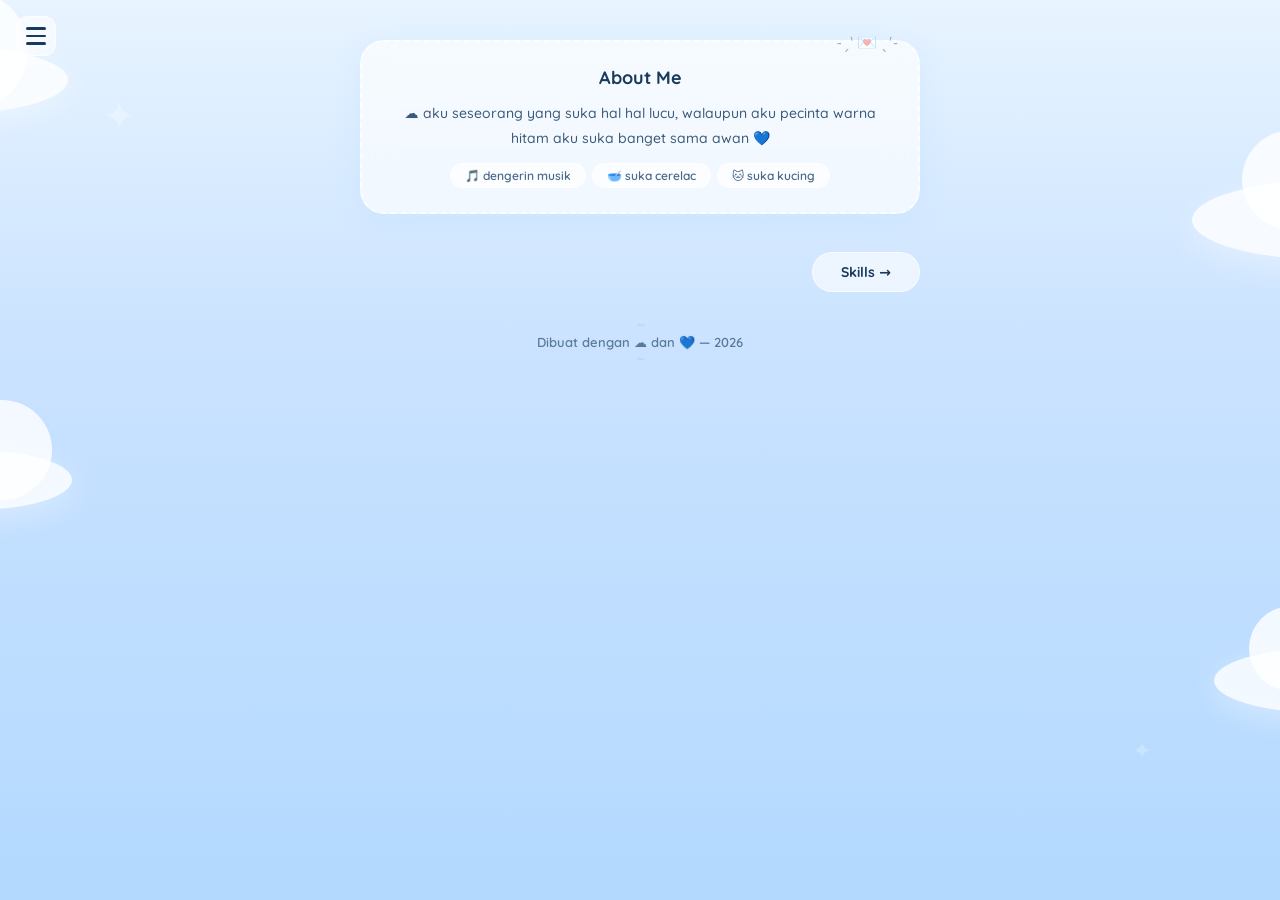
==== about.html @ 667086fc "Deploy pertama" ====
<!DOCTYPE html>
<html lang="id">
<head>
  <meta charset="UTF-8" />
  <meta name="viewport" content="width=device-width, initial-scale=1.0" />
  <title>💌 About Me</title>
  <link rel="stylesheet" href="style.css" />
</head>
<body>
  <div class="clouds">
    <div class="cloud cloud-1"></div>
    <div class="cloud cloud-2"></div>
    <div class="cloud cloud-3"></div>
    <div class="cloud cloud-4"></div>
  </div>

  <div class="hamburger" id="hamburger" onclick="toggleMenu()">
    <span></span>
    <span></span>
    <span></span>
  </div>

  <nav class="menu-overlay" id="menuOverlay">
    <div class="menu-content">
      <a href="index.html" class="menu-link">🏠 Home</a>
      <a href="about.html" class="menu-link">💌 About</a>
      <a href="skills.html" class="menu-link">🌸 Skills</a>
      <a href="projects.html" class="menu-link">🍡 Projects</a>
      <a href="contact.html" class="menu-link">💬 Contact</a>
    </div>
  </nav>

  <div class="container">
    <section class="about" id="about">
      <h2>About Me</h2>
      <p>☁️ aku seseorang yang suka hal hal lucu, walaupun aku pecinta warna hitam aku suka banget sama awan 💙</p>
      <div class="tags">
        <span>🎵 dengerin musik</span>
        <span>🥣 suka cerelac</span>
        <span>🐱 suka kucing</span>
      </div>
    </section>

    <div style="text-align:right">
      <a href="skills.html" class="next-link">Skills →</a>
    </div>

    <footer>
      <p>Dibuat dengan ☁️ dan 💙 — 2026</p>
    </footer>
  </div>

<script>
  function toggleMenu() {
    document.getElementById('hamburger').classList.toggle('open');
    document.getElementById('menuOverlay').classList.toggle('open');
  }
</script>
</body>
</html>
---- style.css ----
@import url('https://fonts.googleapis.com/css2?family=Quicksand:wght@400;600;700&display=swap');

* {
  margin: 0;
  padding: 0;
  box-sizing: border-box;
}

body {
  font-family: 'Quicksand', 'Segoe UI', system-ui, sans-serif;
  background: linear-gradient(180deg, #e8f4ff 0%, #c9e2ff 40%, #b3d9ff 100%);
  min-height: 100vh;
  position: relative;
  overflow-x: hidden;
  color: #2c3e50;
}

body::before {
  content: '✦';
  font-size: 40px;
  position: fixed;
  top: 10%;
  left: 8%;
  color: rgba(255, 255, 255, 0.3);
  animation: twinkle 3s ease-in-out infinite;
}
body::after {
  content: '✦';
  font-size: 24px;
  position: fixed;
  bottom: 15%;
  right: 10%;
  color: rgba(255, 255, 255, 0.25);
  animation: twinkle 4s ease-in-out infinite 1s;
}

@keyframes twinkle {
  0%, 100% { opacity: 0.3; transform: scale(1); }
  50% { opacity: 1; transform: scale(1.3); }
}

/* ===== AWAN ===== */
.clouds {
  position: fixed;
  top: 0;
  left: 0;
  width: 100%;
  height: 100%;
  pointer-events: none;
  z-index: 0;
}

.cloud {
  position: absolute;
  background: rgba(255, 255, 255, 0.8);
  border-radius: 50%;
  box-shadow:
    0 8px 32px rgba(255, 255, 255, 0.4),
    inset 0 -4px 12px rgba(255, 255, 255, 0.2);
}

.cloud::before,
.cloud::after {
  content: '';
  position: absolute;
  background: inherit;
  border-radius: 50%;
}

.cloud-1 {
  width: 260px;
  height: 70px;
  top: 5%;
  left: -15%;
  animation: float 22s ease-in-out infinite;
}
.cloud-1::before {
  width: 90px;
  height: 90px;
  top: -45px;
  left: 40px;
}
.cloud-1::after {
  width: 120px;
  height: 120px;
  top: -55px;
  left: 100px;
}

.cloud-2 {
  width: 280px;
  height: 80px;
  top: 20%;
  right: -15%;
  animation: float 26s ease-in-out infinite reverse;
}
.cloud-2::before {
  width: 100px;
  height: 100px;
  top: -50px;
  left: 50px;
}
.cloud-2::after {
  width: 140px;
  height: 140px;
  top: -60px;
  left: 120px;
}

.cloud-3 {
  width: 200px;
  height: 60px;
  top: 50%;
  left: -10%;
  animation: float 24s ease-in-out infinite 3s;
}
.cloud-3::before {
  width: 80px;
  height: 80px;
  top: -40px;
  left: 30px;
}
.cloud-3::after {
  width: 100px;
  height: 100px;
  top: -50px;
  left: 80px;
}

.cloud-4 {
  width: 220px;
  height: 65px;
  top: 72%;
  right: -12%;
  animation: float 20s ease-in-out infinite 5s reverse;
}
.cloud-4::before {
  width: 85px;
  height: 85px;
  top: -42px;
  left: 35px;
}
.cloud-4::after {
  width: 110px;
  height: 110px;
  top: -52px;
  left: 90px;
}

@keyframes float {
  0%, 100% { transform: translateX(0); }
  50% { transform: translateX(100px); }
}

/* ===== KONTEN ===== */
.container {
  position: relative;
  z-index: 1;
  max-width: 600px;
  margin: 0 auto;
  padding: 40px 20px;
}

header {
  text-align: center;
  margin-bottom: 36px;
}

.avatar {
  margin-bottom: 16px;
  animation: bounce 2.5s ease-in-out infinite;
}

.foto-wrapper {
  width: 150px;
  height: 150px;
  border-radius: 50%;
  overflow: hidden;
  border: 4px solid rgba(255, 255, 255, 0.9);
  box-shadow: 0 6px 24px rgba(179, 217, 255, 0.5);
  display: inline-block;
}

.foto-profil {
  width: 100%;
  height: 100%;
  object-fit: cover;
  object-position: center;
  transform: scale(1.5);
}

@keyframes bounce {
  0%, 100% { transform: translateY(0); }
  50% { transform: translateY(-10px); }
}

h1 {
  font-size: 26px;
  font-weight: 700;
  background: linear-gradient(135deg, #1a3a5c, #6da5d9, #b3d9ff, #1a3a5c);
  background-size: 300% auto;
  -webkit-background-clip: text;
  background-clip: text;
  -webkit-text-fill-color: transparent;
  animation: gradientShift 4s ease-in-out infinite;
}

@keyframes gradientShift {
  0%, 100% { background-position: 0% center; }
  50% { background-position: 100% center; }
}

.subtitle {
  font-size: 15px;
  color: #5a7a9a;
  margin-top: 8px;
  font-weight: 600;
}

/* ===== SEKSI ===== */
section {
  background: rgba(255, 255, 255, 0.65);
  backdrop-filter: blur(16px);
  border-radius: 24px;
  padding: 24px;
  margin-bottom: 18px;
  box-shadow: 0 6px 28px rgba(179, 217, 255, 0.3);
  border: 2px dashed rgba(255, 255, 255, 0.7);
  position: relative;
  text-align: center;
}

section::before {
  position: absolute;
  top: -10px;
  right: 20px;
  font-size: 16px;
  opacity: 0.4;
}

.about::before {
  content: '˗ˏˋ 💌 ˎˊ˗';
}

.skills::before {
  content: '˗ˏˋ 🌸 ˎˊ˗';
}

.projects::before {
  content: '˗ˏˋ 🍡 ˎˊ˗';
}

.contact::before {
  content: '˗ˏˋ 💬 ˎˊ˗';
}

h2 {
  font-size: 18px;
  font-weight: 700;
  color: #1a3a5c;
  margin-bottom: 12px;
  text-align: center;
}

.about p {
  line-height: 1.8;
  font-size: 14px;
  color: #3a5a7a;
  font-weight: 500;
}

.skill-tags {
  display: flex;
  flex-wrap: wrap;
  gap: 8px;
  justify-content: center;
}

.skill-tags span {
  background: linear-gradient(135deg, #d4e8ff, #b3d9ff);
  color: #1a3a5c;
  padding: 6px 16px;
  border-radius: 30px;
  font-size: 13px;
  font-weight: 600;
  border: 1px solid rgba(255, 255, 255, 0.6);
  cursor: pointer;
  transition: transform 0.15s ease;
  user-select: none;
}

.skill-tags span:active {
  animation: pop 0.3s ease;
}

@keyframes pop {
  0% { transform: scale(1); }
  40% { transform: scale(0.85); }
  70% { transform: scale(1.1); }
  100% { transform: scale(1); }
}

.tags {
  display: flex;
  flex-wrap: wrap;
  gap: 6px;
  margin-top: 12px;
  justify-content: center;
}

.tags span {
  background: rgba(255, 255, 255, 0.7);
  color: #4a6a8a;
  padding: 4px 14px;
  border-radius: 20px;
  font-size: 12px;
  font-weight: 600;
  border: 1px solid rgba(255, 255, 255, 0.5);
  cursor: pointer;
  user-select: none;
}

.project-grid {
  display: grid;
  grid-template-columns: 1fr 1fr;
  gap: 12px;
  max-width: 400px;
  margin: 0 auto;
}

.project-card-link {
  text-decoration: none;
  color: inherit;
  display: block;
}

.project-card {
  background: linear-gradient(145deg, rgba(255,255,255,0.8), rgba(255,255,255,0.4));
  border-radius: 20px;
  padding: 32px 16px;
  border: none;
  transition: transform 0.3s ease, box-shadow 0.3s ease;
  cursor: pointer;
  user-select: none;
  text-align: center;
  aspect-ratio: 1 / 1;
  display: flex;
  flex-direction: column;
  align-items: center;
  justify-content: center;
  box-shadow:
    0 4px 16px rgba(179, 217, 255, 0.2),
    inset 0 1px 0 rgba(255,255,255,0.8);
  backdrop-filter: blur(8px);
}

.project-card:hover {
  transform: translateY(-6px) scale(1.02);
  box-shadow:
    0 12px 40px rgba(179, 217, 255, 0.35),
    inset 0 1px 0 rgba(255,255,255,0.9);
}

.project-card .card-emoji {
  font-size: 36px;
  margin-bottom: 8px;
}

.project-card .card-title {
  font-size: 14px;
  font-weight: 700;
  color: #1a3a5c;
}

.hamburger {
  position: fixed;
  top: 16px;
  left: 16px;
  z-index: 100;
  width: 40px;
  height: 40px;
  border-radius: 12px;
  background: rgba(255, 255, 255, 0.6);
  backdrop-filter: blur(8px);
  border: 1px solid rgba(255, 255, 255, 0.6);
  display: flex;
  flex-direction: column;
  align-items: center;
  justify-content: center;
  gap: 5px;
  cursor: pointer;
  transition: transform 0.2s ease;
}

.hamburger span {
  display: block;
  width: 20px;
  height: 2.5px;
  background: #1a3a5c;
  border-radius: 2px;
  transition: all 0.3s ease;
}

.hamburger.open span:nth-child(1) {
  transform: rotate(45deg) translate(5px, 5px);
}
.hamburger.open span:nth-child(2) {
  opacity: 0;
}
.hamburger.open span:nth-child(3) {
  transform: rotate(-45deg) translate(5px, -5px);
}

.menu-overlay {
  position: fixed;
  top: 0; left: 0; width: 100%; height: 100%;
  z-index: 90;
  background: rgba(255, 255, 255, 0.5);
  backdrop-filter: blur(20px);
  display: flex;
  align-items: center;
  justify-content: center;
  opacity: 0;
  pointer-events: none;
  transition: opacity 0.3s ease;
}

.menu-overlay.open {
  opacity: 1;
  pointer-events: auto;
}

.menu-content {
  display: flex;
  flex-direction: column;
  gap: 20px;
  text-align: center;
}

.menu-link {
  font-family: 'Quicksand', sans-serif;
  font-size: 22px;
  font-weight: 700;
  color: #1a3a5c;
  text-decoration: none;
  transition: transform 0.2s ease;
  padding: 8px 24px;
  border-radius: 16px;
}

.menu-link:hover {
  transform: scale(1.1);
  background: rgba(255, 255, 255, 0.4);
}

html {
  scroll-behavior: smooth;
}

.sparkle-container {
  position: fixed;
  top: 0;
  left: 0;
  width: 100%;
  height: 100%;
  pointer-events: none;
  z-index: 999;
}

.next-link {
  display: inline-block;
  margin-top: 20px;
  padding: 10px 28px;
  background: rgba(255,255,255,0.6);
  backdrop-filter: blur(8px);
  border-radius: 30px;
  color: #1a3a5c;
  text-decoration: none;
  font-weight: 700;
  font-size: 14px;
  border: 1px solid rgba(255,255,255,0.6);
  transition: transform 0.2s ease, box-shadow 0.2s ease;
}

.next-link:hover {
  transform: scale(1.05);
  box-shadow: 0 4px 20px rgba(179, 217, 255, 0.4);
}



footer {
  text-align: center;
  padding: 24px 20px;
  color: #5a7a9a;
  font-size: 13px;
  font-weight: 600;
}

footer::before,
footer::after {
  content: ' ～';
  color: #b3d9ff;
}
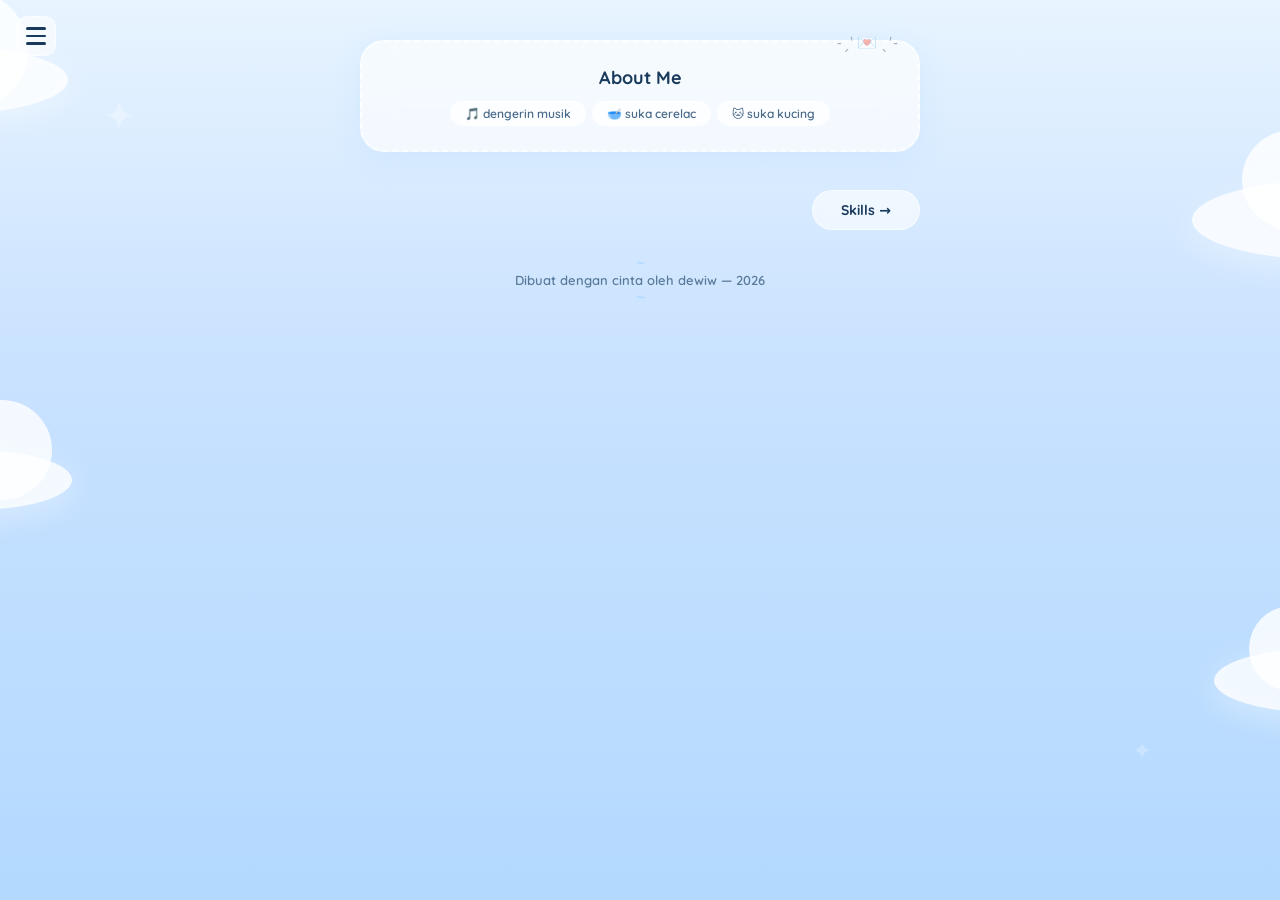
==== commit 16a1ca8a: "Hapus paragraf tentang saya di aboutme" ====
--- a/about.html
+++ b/about.html
@@ -33,7 +33,6 @@
   <div class="container">
     <section class="about" id="about">
       <h2>About Me</h2>
-      <p>☁️ aku seseorang yang suka hal hal lucu, walaupun aku pecinta warna hitam aku suka banget sama awan 💙</p>
       <div class="tags">
         <span>🎵 dengerin musik</span>
         <span>🥣 suka cerelac</span>
@@ -46,7 +45,7 @@
     </div>
 
     <footer>
-      <p>Dibuat dengan ☁️ dan 💙 — 2026</p>
+      <p>Dibuat dengan cinta oleh dewiw — 2026</p>
     </footer>
   </div>
 
